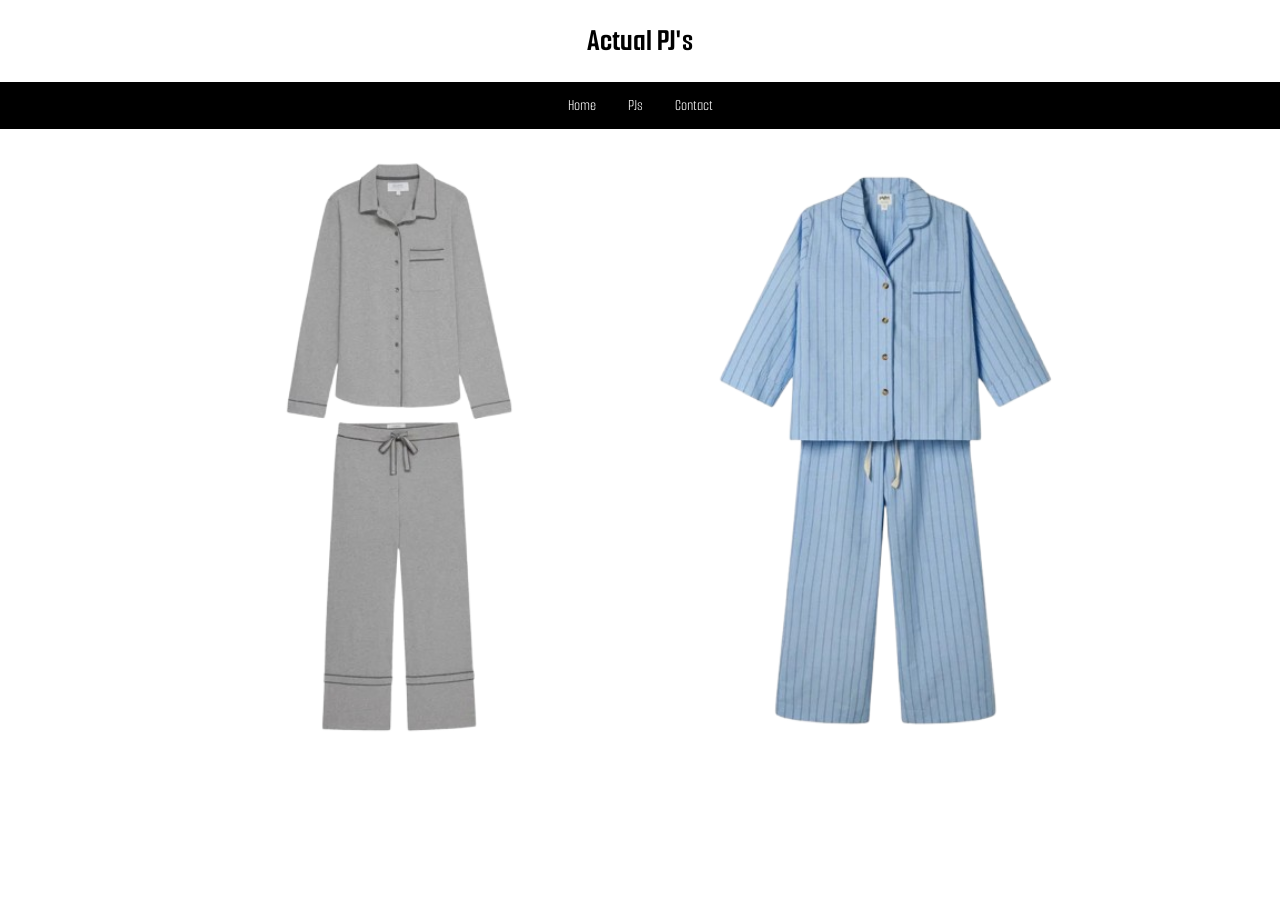
==== about.html @ ca55ec31 "Add files via upload" ====
<!DOCTYPE html>
<html lang="en">
<head>
    <meta charset="UTF-8">
    <meta name="viewport" content="width=device-width, initial-scale=1.0">
    <title>PJ PJ's</title>
    <link rel="preconnect" href="https://fonts.googleapis.com">
    <link rel="preconnect" href="https://fonts.gstatic.com" crossorigin>
    <link href="https://fonts.googleapis.com/css2?family=Smooch+Sans:wght@100..900&display=swap" rel="stylesheet">
    <link rel="stylesheet" href="style.css">
</head>
<body>
    <h1>Actual PJ's</h1>
    <!--Navigation Bar Code-->
    <ul>
        <li><a href="index.html">Home</a></li>
        <li><a href="about.html">PJs</a></li>
        <li><a href="">Contact</a></li>
    </ul>
    <!--End of Navigation Bar Code-->
    <img src="pj1.png" alt="pj1">
    <img src="pj2.png" alt="pj2">
</body>
</html>
---- style.css ----
body{
    font-family: Smooch Sans;
    text-align: center;
    margin: auto;
}

.smooch-sans{
  font-family: "Smooch Sans", sans-serif;
  font-optical-sizing: auto;
}

.interior{
    display: inline-block;
}

.exterior{
    display: inline-block;
}

ul{
    list-style-type: none;
    margin: 0;
    padding: 0;
    background-color: rgb(0, 0, 0);
    display: flex;
    justify-content: center;
    position: sticky;
    top: 0;
}

ul li a {
    display: block;
    color: rgb(255, 255, 255);
    padding: 14px 16px;
    text-decoration: none;
}

/*ul li:last-child{

}*/

ul li a:hover{
    background-color: dimgrey;
}
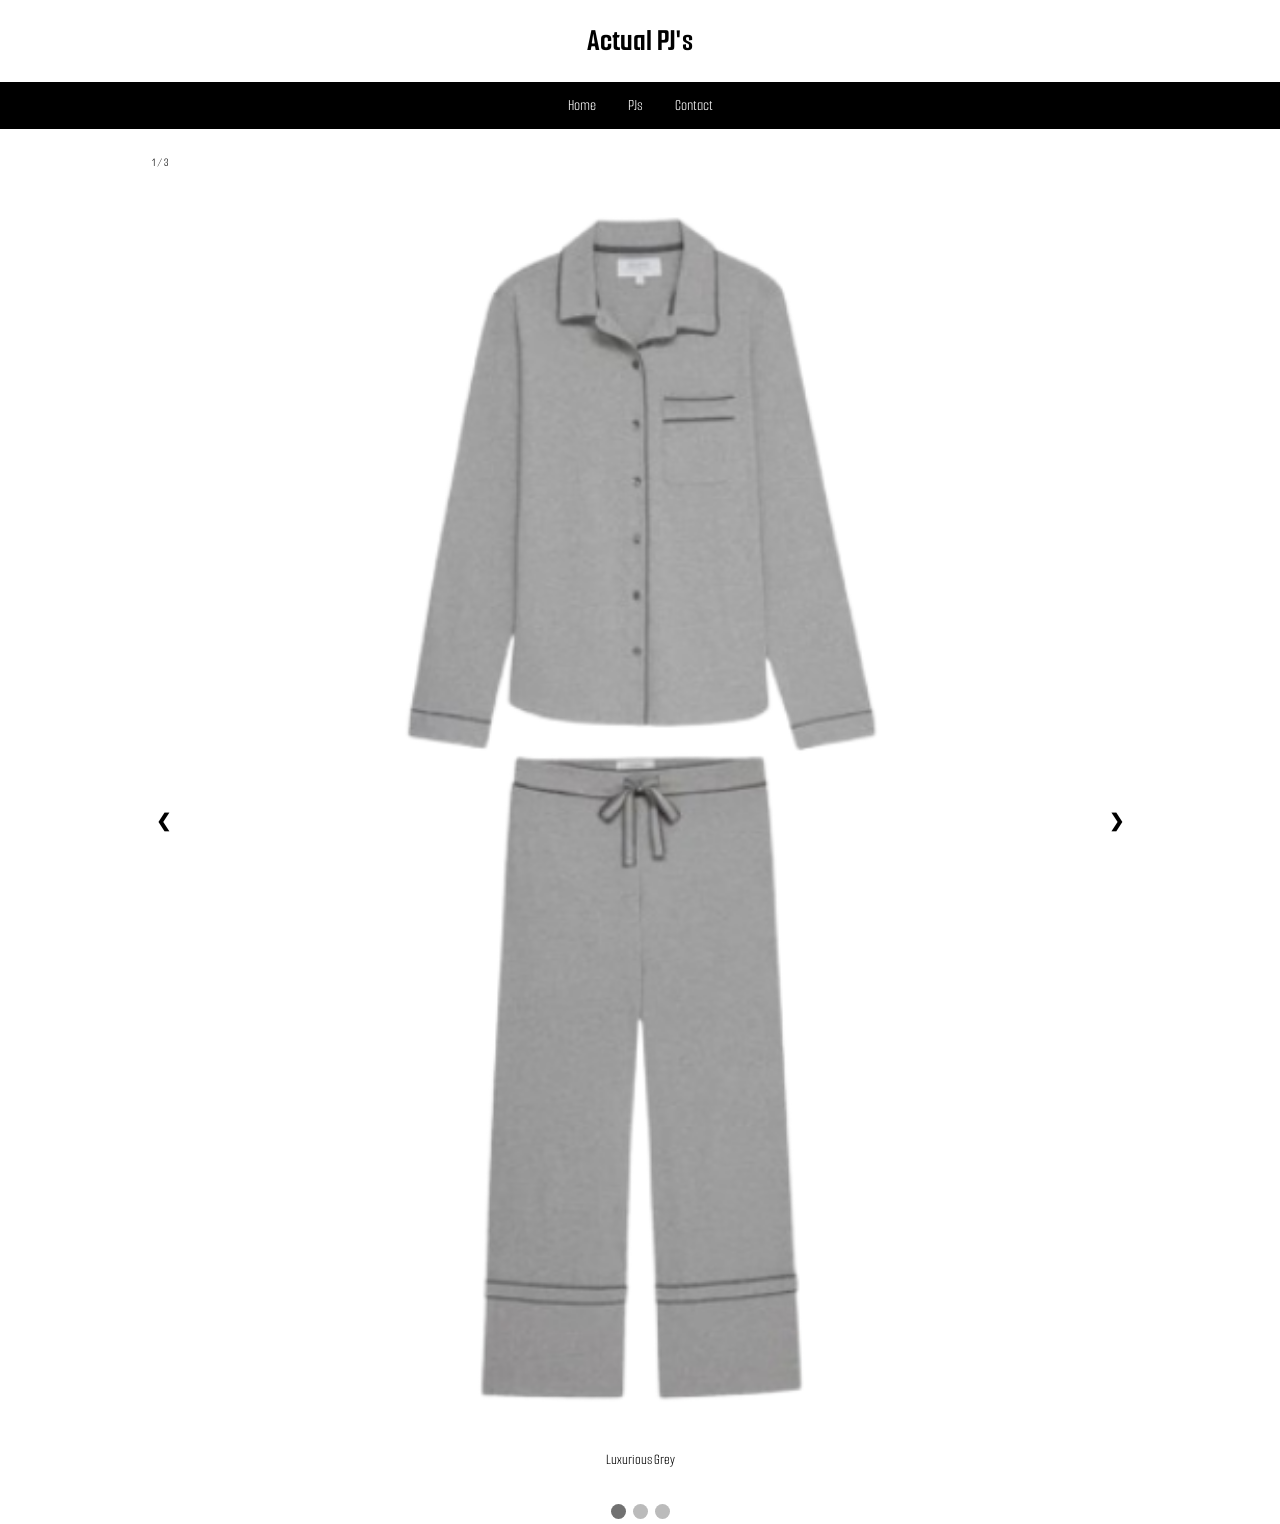
==== commit 41ae06ae: "Add files via upload" ====
--- a/about.html
+++ b/about.html
@@ -15,10 +15,40 @@
     <ul>
         <li><a href="index.html">Home</a></li>
         <li><a href="about.html">PJs</a></li>
-        <li><a href="">Contact</a></li>
+        <li><a href="contact.html">Contact</a></li>
     </ul>
     <!--End of Navigation Bar Code-->
-    <img src="pj1.png" alt="pj1">
-    <img src="pj2.png" alt="pj2">
+
+    <div class="slideshow-container">
+        <div class="mySlides fade">
+            <div class="numbertext">1 / 3</div>
+            <img src="pj1.png" style="width:100%">
+            <div class="text">Luxurious Grey</div>
+          </div>
+        
+          <div class="mySlides fade">
+            <div class="numbertext">2 / 3</div>
+            <img src="pj2.png" style="width:100%">
+            <div class="text">Luxurious Blue</div>
+          </div>
+        
+          <div class="mySlides fade">
+            <div class="numbertext">3 / 3</div>
+            <img src="pj3.png" style="width:100%">
+            <div class="text">Luxurious White</div>
+    </div>
+
+    <a class="prev" onclick="plusSlides(-1)">&#10094;</a>
+  <a class="next" onclick="plusSlides(1)">&#10095;</a>
+</div>
+<br>
+
+<div style="text-align:center">
+  <span class="dot" onclick="currentSlide(1)"></span>
+  <span class="dot" onclick="currentSlide(2)"></span>
+  <span class="dot" onclick="currentSlide(3)"></span>
+</div>
+
+<script src="script.js"></script>
 </body>
 </html>
--- a/style.css
+++ b/style.css
@@ -26,6 +26,7 @@
     justify-content: center;
     position: sticky;
     top: 0;
+    margin-bottom: 18px;
 }
 
 ul li a {
@@ -41,4 +42,114 @@
 
 ul li a:hover{
     background-color: dimgrey;
-}+}
+
+* {box-sizing:border-box}
+
+/* Slideshow container */
+.slideshow-container {
+  max-width: 1000px;
+  position: relative;
+  margin: auto;
+}
+
+/* Hide the images by default */
+.mySlides {
+  display: none;
+}
+
+/* Next & previous buttons */
+.prev, .next {
+  cursor: pointer;
+  position: absolute;
+  top: 50%;
+  width: auto;
+  margin-left: -50%;
+  margin-top: -22px;
+  padding: 16px;
+  color: rgb(0, 0, 0);
+  font-weight: bold;
+  font-size: 18px;
+  transition: 0.6s ease;
+  border-radius: 0 3px 3px 0;
+  user-select: none;
+}
+
+/* Position the "next button" to the right */
+.next {
+    right: 0;
+    border-radius: px 0 0 3px;
+  }
+  
+  .prev:hover, .next:hover {
+    background-color: rgba(121, 121, 121, 0.8);
+  }
+  
+  /* Caption text */
+  .text {
+    color: #000000;
+    font-size: 15px;
+    padding: 8px 12px;
+    position: absolute;
+    bottom: 8px;
+    width: 100%;
+    text-align: center;
+  }
+  
+  /* Number text*/
+  .numbertext {
+    color: #000000;
+    font-size: 12px;
+    padding: 8px 12px;
+    position: absolute;
+    top: 0;
+  }
+  
+  /* The dots/bullets/indicators */
+  .dot {
+    cursor: pointer;
+    height: 15px;
+    width: 15px;
+    margin: 0 2px;
+    background-color: #bbb;
+    border-radius: 50%;
+    display: inline-block;
+    transition: background-color 0.6s ease;
+  }
+  
+  .active, .dot:hover {
+    background-color: #717171;
+  }
+  
+  /* Fading animation */
+  .fade {
+    animation-name: fade;
+    animation-duration: 1.5s;
+  }
+  
+  @keyframes fade {
+    from {opacity: .4}
+    to {opacity: 1}
+  }
+
+  input, textarea {
+    width: 300px;
+    padding: 8px;
+    margin-bottom: 10px;
+   }
+   
+   button {
+    font-family: Smooch Sans;
+    font-size: medium;
+    padding: 10px 15px;
+    background-color: rgb(0, 0, 0);
+    color: white;
+    border: none;
+    border-radius: 10%;
+   }
+   
+   button:hover {
+    background-color: rgb(255, 255, 255);
+    color: #000000;
+   }
+   
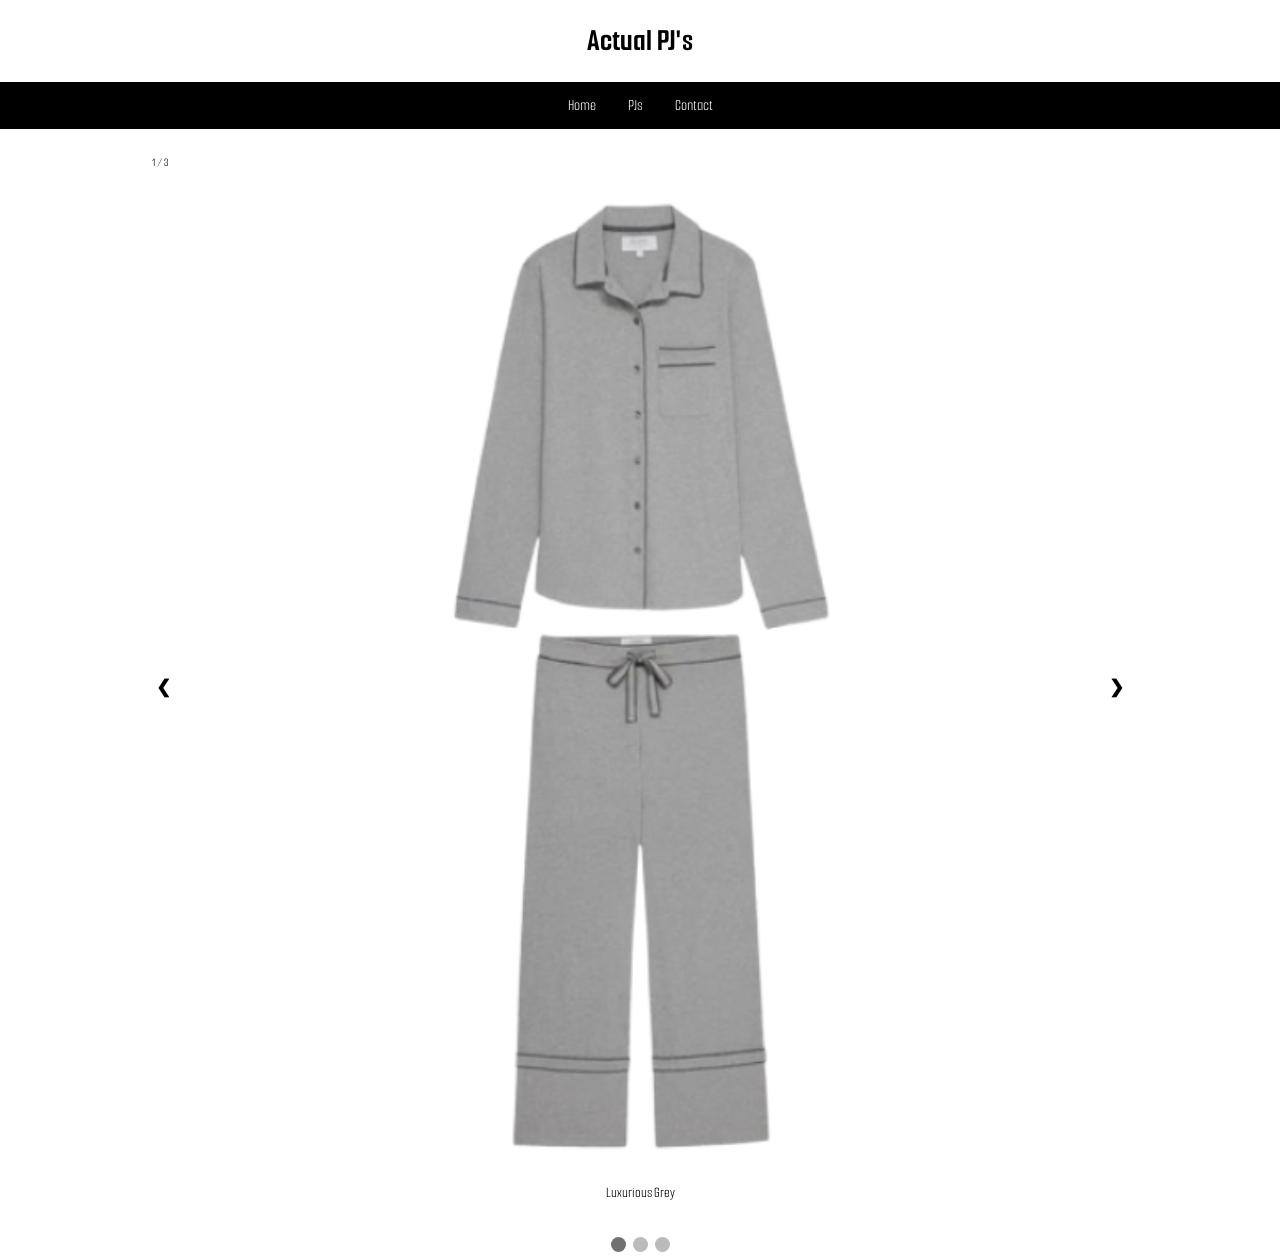
==== commit 7c9cc462: "Add files via upload" ====
--- a/about.html
+++ b/about.html
@@ -22,19 +22,19 @@
     <div class="slideshow-container">
         <div class="mySlides fade">
             <div class="numbertext">1 / 3</div>
-            <img src="pj1.png" style="width:100%">
+            <img src="pj1.png" style="width:80%">
             <div class="text">Luxurious Grey</div>
           </div>
         
           <div class="mySlides fade">
             <div class="numbertext">2 / 3</div>
-            <img src="pj2.png" style="width:100%">
+            <img src="pj2.png" style="width:70%">
             <div class="text">Luxurious Blue</div>
           </div>
         
           <div class="mySlides fade">
             <div class="numbertext">3 / 3</div>
-            <img src="pj3.png" style="width:100%">
+            <img src="pj3.png" style="width:90%">
             <div class="text">Luxurious White</div>
     </div>
 
